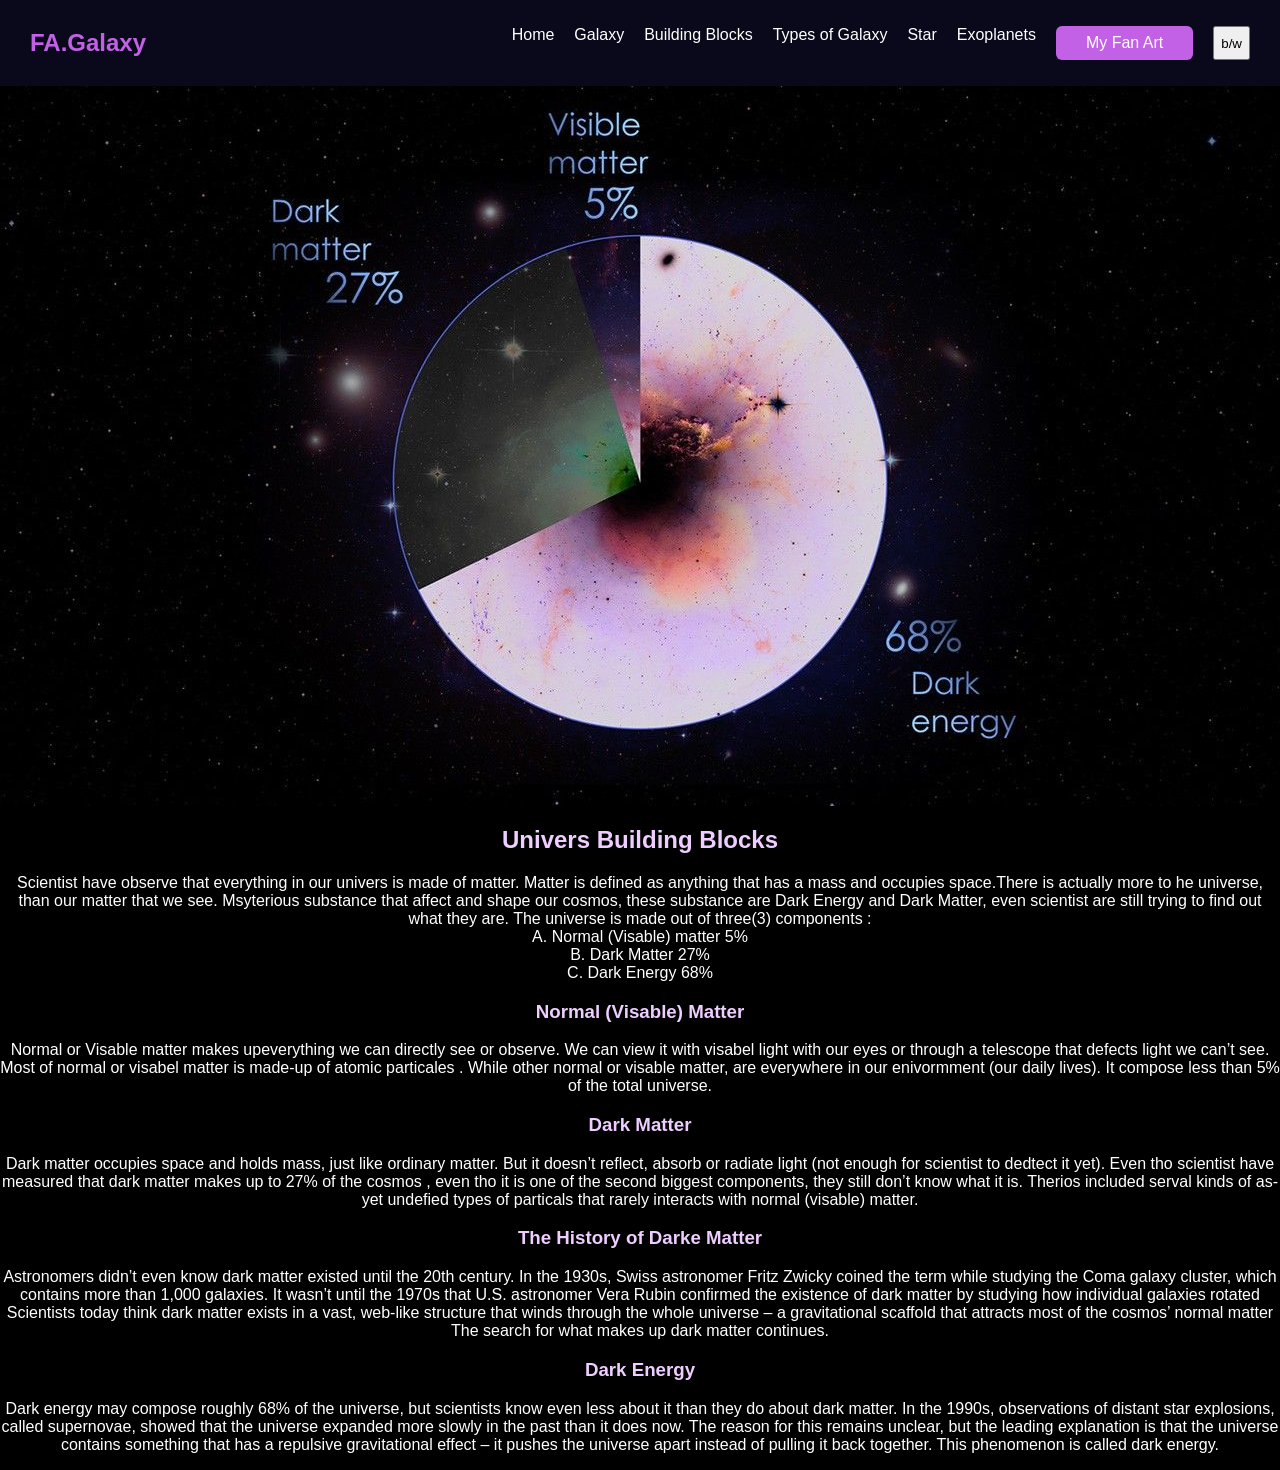
==== buliding block.html @ 3255e748 "first commit" ====
<!DOCTYPE html>
<html lang="en">

<head>
    <meta charset="UTF-8">
    <meta name="viewport" content="width=device-width, initial-scale=1.0">
    <title>Galaxy</title>
    <link rel="stylesheet" href="style.css">
</head>

<body class="lb">
    <header>
        <div class="logo">FA.Galaxy</div>
        <nav>
            <ul>
                <li><a href="index.html">Home</a></li>

                <li><a href="galaxy.html">Galaxy</a></li>

                <li><a href="buliding block.html">Building Blocks</a></li>

                <li><a href="types of galaxy.html">Types of Galaxy</a></li>

                <li><a href="star.html">Star</a></li>

                <li><a href="exoplanet.html">Exoplanets</a></li>

                <button class="btn">My Fan Art</button>
                <button class="mode-toggle">b/w</button>
            </ul>
        </nav>
    </header>

    <div class="image">
        <img class="img1" src="asset/galaxy1t.jpeg" alt="">
    </div>

    <div class="text">
        <h2 class="hero-title"><b> Univers Building Blocks</b></h2>
        <p><span>Scientist have observe that everything in our 
            univers is made of matter.
                Matter is defined as anything that has a mass
            and occupies space.There is actually more to he universe, than our matter that we see.
  Msyterious substance that affect and shape our cosmos, these substance are Dark Energy and Dark Matter, even scientist are still trying to find out what they are.
     The universe is made out of three(3) components :<br>
A.	Normal  (Visable) matter 5%<br>
B.	Dark Matter 27%<br>
C.	Dark Energy 68%<br>


        <h3>Normal (Visable) Matter</h3>
        Normal or Visable matter makes upeverything we can directly see or observe. We can view it with visabel light with our eyes or through a telescope that defects light we can’t see.
 Most of normal or visabel matter is made-up of atomic particales  . While other normal or visable matter, are everywhere in our enivormment (our daily lives).
It compose less than 5% of the total universe.

        <h3>Dark Matter</h3>
        Dark matter occupies space and holds mass, just like ordinary matter. But it doesn’t reflect, absorb or radiate light (not enough for scientist to dedtect it yet).
Even tho scientist have measured that  dark matter makes up to 27%  of the cosmos , even tho it is one of the second biggest components, they still don’t know what it is. 
Therios included serval kinds of       as-yet undefied types of particals  that rarely interacts with normal (visable) matter.

<h3>The History of Darke Matter</h3>
Astronomers didn’t even know dark matter existed until the 20th century. In the 1930s, Swiss astronomer Fritz Zwicky coined the term while studying the Coma galaxy cluster, which contains more than 1,000 galaxies.
It wasn’t until the 1970s that U.S. astronomer Vera Rubin confirmed the existence of dark matter by studying how individual galaxies rotated

Scientists today think dark matter exists in a vast, web-like structure that winds through the whole universe – a gravitational scaffold that attracts most of the cosmos’ normal matter
The search for what makes up dark matter continues.


<h3>Dark Energy</h3>
Dark energy may compose roughly 68% of the universe, but scientists know even less about it than they do about dark matter.  In the 1990s, observations of distant star explosions, called supernovae, showed that the universe expanded more slowly in the past than it does now.
The reason for this remains unclear, but the leading explanation is that the universe contains something that has a repulsive gravitational effect – it pushes the universe apart instead of pulling it back together. This phenomenon is called dark energy.

        </span></p>


    </div>

</body>

</html>
---- style.css ----
body {
        margin: 0;
        padding: 0;
        font-family: poppins, sans-serif;
        color: #000;
        background-color: #000;
    }
    
    header {
        display: flex;
        justify-content: space-between;
        align-items: center;
        background: rgba(10, 10, 30, 0.9);
        padding: 10px 30px;
        top: 0;
        z-index: 1000;
    }
    
    .logo {
        font-size: 1.5rem;
        font-weight: bold;
        color: #c361e6;
    }
    
    nav ul {
        display: flex;
        list-style: none;
        gap: 20px;
    }
    
    .btn {
        padding: 8px 30px;
        font-size: 16px;
        border: none;
        border-radius: 6px;
        transition: 0.5s;
        color: #fff;
        background-color: #c361e6;
    }
    
    .btn:hover {
        background-color: #a308db;
        cursor: pointer;
    }
    
    nav a {
        color: #fff;
        text-decoration: none;
        font-weight: 500;
    }
    
    section {
        position: absolute;
        top: 50%;
        left: 50%;
        transform: translate(-50%, -50%);
        color: hsl(285, 100%, 36%);
        text-align: center;
    }
    
    .img-slider {
        width: 100%;
        height: 100%;
        position: relative;
    }
    
    .ll {
        background-color: #000;
    }
    
    .image {
        display: flex;
        justify-content: center;
    }
    
    .lb {
        background-color: #000;
    }
    
    .explain {
        text-align: center;
    }
    
    .explain .hero-title {
        color: #a308db;
    }
    
    p {
        text-align: center;
        text-decoration: none;
        text-decoration-color: #a308db;
    }
    
    h2 {
        color: #eecdff;
        text-align: center;
        transition: 0.3s;
    }
    
    h2:hover {
        color: #c361e6;
    }
    
    h3 {
        color: #eecdff;
        text-align: center;
        transition: 0.3s;
    }
    
    h3:hover {
        color: #c361e6;
    }
    
    h1 {
        color: #eecdff;
        text-align: center;
        transition: 0.3s;
    }
    
    h1:hover {
        color: #c361e6;
    }
    
    .part {
        color: red;
    }
    
    footer {
        background-color: #000;
        color: #fff;
        text-align: center;
        padding: 1rem;
        margin-top: 0rem;
    }
    
    .text {
        color: #fff;
        text-align: center;
        text-decoration: none;
        text-decoration-color: #a308db;
    }
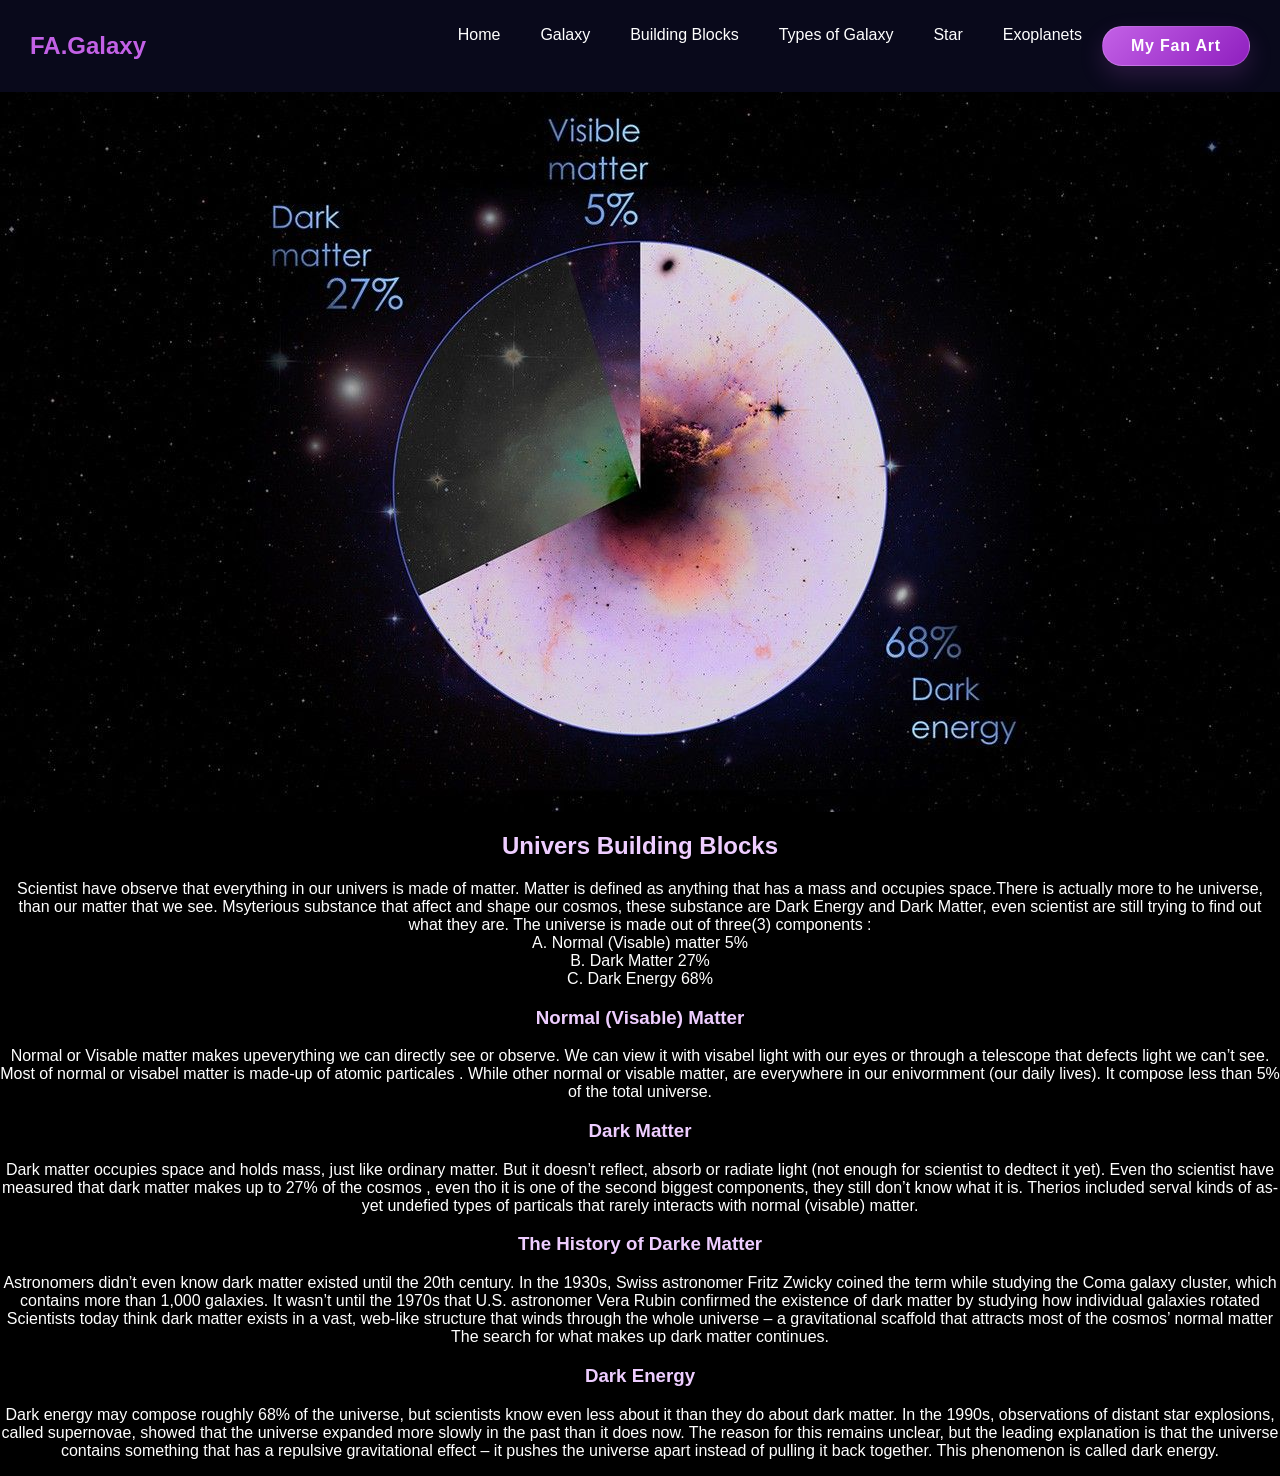
==== commit d86f11c8: "burger update" ====
--- a/buliding block.html
+++ b/buliding block.html
@@ -11,8 +11,17 @@
 <body class="lb">
     <header>
         <div class="logo">FA.Galaxy</div>
-        <nav>
-            <ul>
+       <nav>
+
+            <button id="burger" class="burger">
+                <span class="bar"></span>
+                <span class="bar"></span>
+                <span class="bar"></span>
+            </button>
+
+
+
+            <ul class="nav-links">
                 <li><a href="index.html">Home</a></li>
 
                 <li><a href="galaxy.html">Galaxy</a></li>
@@ -26,7 +35,7 @@
                 <li><a href="exoplanet.html">Exoplanets</a></li>
 
                 <button class="btn">My Fan Art</button>
-                <button class="mode-toggle">b/w</button>
+                
             </ul>
         </nav>
     </header>
@@ -75,6 +84,7 @@
 
     </div>
 
+    <script src="script.js"></script>
 </body>
 
 </html>
--- a/style.css
+++ b/style.css
@@ -1,9 +1,20 @@
+    html {
+        height: 100%;
+        scroll-behavior: smooth;
+        overflow-x: hidden;
+    }
+
     body {
         margin: 0;
         padding: 0;
         font-family: poppins, sans-serif;
         color: #000;
         background-color: #000;
+        min-height: 100vh;
+        display: flex;
+        flex-direction: column;
+        overflow-x: hidden;
+        transition: background-color 0.4s ease, color 0.4s ease;
     }
     
     header {
@@ -14,6 +25,7 @@
         padding: 10px 30px;
         top: 0;
         z-index: 1000;
+        flex-shrink: 0;
     }
     
     .logo {
@@ -22,33 +34,64 @@
         color: #c361e6;
     }
     
+    nav {
+        position: relative;
+    }
+
     nav ul {
         display: flex;
         list-style: none;
         gap: 20px;
     }
+
+    .nav-links {
+        transition: opacity 0.3s ease, transform 0.3s ease;
+    }
     
     .btn {
-        padding: 8px 30px;
+        padding: 10px 28px;
         font-size: 16px;
-        border: none;
-        border-radius: 6px;
-        transition: 0.5s;
+        font-weight: 600;
+        letter-spacing: 0.05em;
+        border: 1px solid rgba(255, 255, 255, 0.18);
+        border-radius: 999px;
+        transition: transform 0.25s ease, background 0.35s ease, box-shadow 0.25s ease;
         color: #fff;
-        background-color: #c361e6;
+        background: linear-gradient(135deg, #c361e6 0%, #8f1fbf 100%);
+        box-shadow: 0 10px 25px rgba(195, 97, 230, 0.18);
     }
     
     .btn:hover {
-        background-color: #a308db;
+        background: linear-gradient(135deg, #a308db 0%, #7511a8 100%);
+        transform: translateY(-3px);
+        box-shadow: 0 14px 32px rgba(163, 8, 219, 0.24);
         cursor: pointer;
+    }
+    
+    .btn:active {
+        transform: translateY(-1px);
+        box-shadow: 0 8px 18px rgba(163, 8, 219, 0.2);
     }
     
     nav a {
         color: #fff;
         text-decoration: none;
         font-weight: 500;
-    }
-    
+        transition: color 0.3s ease;
+    }
+
+    nav a:hover {
+        color: #c361e6;
+    }
+    
+    .slider {
+        flex: 1;
+        width: 100%;
+        position: relative;
+        overflow: hidden;
+        transition: transform 0.5s ease;
+    }
+
     section {
         position: absolute;
         top: 50%;
@@ -56,12 +99,19 @@
         transform: translate(-50%, -50%);
         color: hsl(285, 100%, 36%);
         text-align: center;
+        z-index: 10;
+        transition: transform 0.4s ease, opacity 0.4s ease;
     }
     
     .img-slider {
         width: 100%;
         height: 100%;
-        position: relative;
+        object-fit: cover;
+        transition: transform 0.5s ease;
+    }
+
+    .img-slider:hover {
+        transform: scale(1.02);
     }
     
     .ll {
@@ -123,6 +173,7 @@
     
     .part {
         color: red;
+        flex-shrink: 0;
     }
     
     footer {
@@ -138,4 +189,265 @@
         text-align: center;
         text-decoration: none;
         text-decoration-color: #a308db;
-    }+    }
+    
+    .container {
+        display: flex;
+        justify-content: start;
+        padding: 20px;
+    }
+    
+    .card-a {
+        text-align: center;
+        color: #fbf5fd;
+    }
+    
+    .card-a .h3 {
+        margin-top: 0;
+        color: #a308db;
+    }
+    
+    .card1 {
+        display: flex;
+        align-items: center;
+        border: 1px soild #ddd;
+        border-radius: 8px;
+        overflow: hidden;
+        gap: 15px;
+    }
+    
+    .ex {
+        width: 400px;
+        height: auto;
+        object-fit: cover;
+    }
+    
+    .card-b {
+        background: #fff;
+        border-radius: 22px;
+        box-shadow: 0 4px 15px rgba(0, 0, 0, 1);
+        padding: 25px;
+        width: 100%;
+        max-width: 400px;
+        height: auto;
+    }
+    
+    .card-b .h3 {
+        margin-top: 0;
+        color: #a308db;
+    }
+    
+    .card-2 {
+        display: flex;
+        border: 1px soild #ddd;
+        border-radius: 8px;
+        overflow: hidden;
+        gap: 15px;
+    }
+    
+    .ex-1 {
+        width: 400px;
+        height: auto;
+        object-fit: cover;
+    }
+    
+    .card-c {
+        background: #fff;
+        border-radius: 22px;
+        box-shadow: 0 4px 15px rgba(0, 0, 0, 1);
+        padding: 25px;
+        width: 100%;
+        max-width: 400px;
+        height: auto;
+    }
+    
+    .card-c .h3 {
+        margin-top: 0;
+        color: #a308db;
+    }
+    
+    .card-3 {
+        display: flex;
+        justify-content: center;
+        border: 1px soild #ddd;
+        border-radius: 8px;
+        overflow: hidden;
+        gap: 15px;
+    }
+    
+    .ex-2 {
+        width: 400px;
+        height: auto;
+        object-fit: cover;
+    }
+    
+    .card-d {
+        background: #fff;
+        border-radius: 22px;
+        box-shadow: 0 4px 15px rgba(0, 0, 0, 1);
+        padding: 25px;
+        width: 100%;
+        max-width: 400px;
+        height: auto;
+    }
+    
+    .card-d .h3 {
+        margin-top: 0;
+        color: #a308db;
+    }
+    
+    .card-4 {
+        display: flex;
+        align-items: center;
+        border: 1px soild #ddd;
+        border-radius: 8px;
+        overflow: hidden;
+        gap: 15px;
+    }
+    
+    .ex-3 {
+        width: 400px;
+        height: auto;
+        object-fit: cover;
+    }
+    
+    .card-e {
+        background: #fff;
+        border-radius: 22px;
+        box-shadow: 0 4px 15px rgba(0, 0, 0, 1);
+        padding: 25px;
+        width: 100%;
+        max-width: 400px;
+        height: auto;
+    }
+    
+    .card-e .h3 {
+        margin-top: 0;
+        color: #a308db;
+    }
+    
+    .card-5 {
+        display: flex;
+        align-items: center;
+        border: 1px soild #ddd;
+        border-radius: 8px;
+        overflow: hidden;
+        gap: 15px;
+    }
+    
+    .ex-4 {
+        width: 400px;
+        height: auto;
+        object-fit: cover;
+    }
+    
+   
+
+    /* Styles de base */
+.navbar {
+  display: flex;
+  justify-content: space-between;
+  align-items: center;
+  padding: 1rem 2rem;
+  background-color: #333;
+  color: white;
+}
+
+.nav-links {
+  display: flex;
+  list-style: none;
+}
+
+.nav-links li {
+  margin-left: 20px;
+}
+
+.nav-links a {
+  color: white;
+  text-decoration: none;
+}
+
+/* Cacher le bouton burger par défaut */
+.burger {
+  display: none;
+  flex-direction: column;
+  cursor: pointer;
+  background: none;
+  border: none;
+}
+
+.bar {
+  height: 3px;
+  width: 25px;
+  background-color: white;
+  margin: 3px 0;
+  transition: 0.3s;
+}
+
+@media screen and (max-width: 768px) {
+  /* Afficher le burger en mobile */
+  .burger {
+    display: flex;
+  }
+
+  /* La liste cachée */
+  .nav-links {
+    display: none; /* Toujours caché par défaut */
+    flex-direction: column;
+    
+    /* Positionnement en haut à droite */
+    position: fixed;
+    top: 60px;
+    right: 0;
+    width: 250px;
+    
+    /* Design professionnel */
+    background-color: rgba(10, 10, 30, 0.95);
+    padding: 0;
+    margin: 0;
+    list-style: none;
+    box-shadow: -5px 5px 10px rgba(0,0,0,0.3);
+    z-index: 1000;
+    opacity: 0;
+    transform: translateY(-10px);
+  }
+
+  .nav-links.active {
+    display: flex;
+    opacity: 1;
+    transform: translateY(0);
+  }
+
+  /* Style de chaque ligne de la liste */
+  .nav-links li {
+    width: 100%;
+    text-align: center;
+    border-bottom: 1px solid #444;
+  }
+
+  .nav-links li a {
+    display: block;
+    padding: 15px;
+    width: 100%;
+    color: white;
+    text-decoration: none;
+  }
+
+  .nav-links li button {
+    width: calc(100% - 30px);
+    margin: 10px 15px;
+  }
+
+  /* Animation du burger - transformation en X */
+  .burger.toggle .bar:nth-child(1) {
+    transform: rotate(-45deg) translate(-5px, 6px);
+  }
+
+  .burger.toggle .bar:nth-child(2) {
+    opacity: 0;
+  }
+
+  .burger.toggle .bar:nth-child(3) {
+    transform: rotate(45deg) translate(-5px, -6px);
+  }
+}
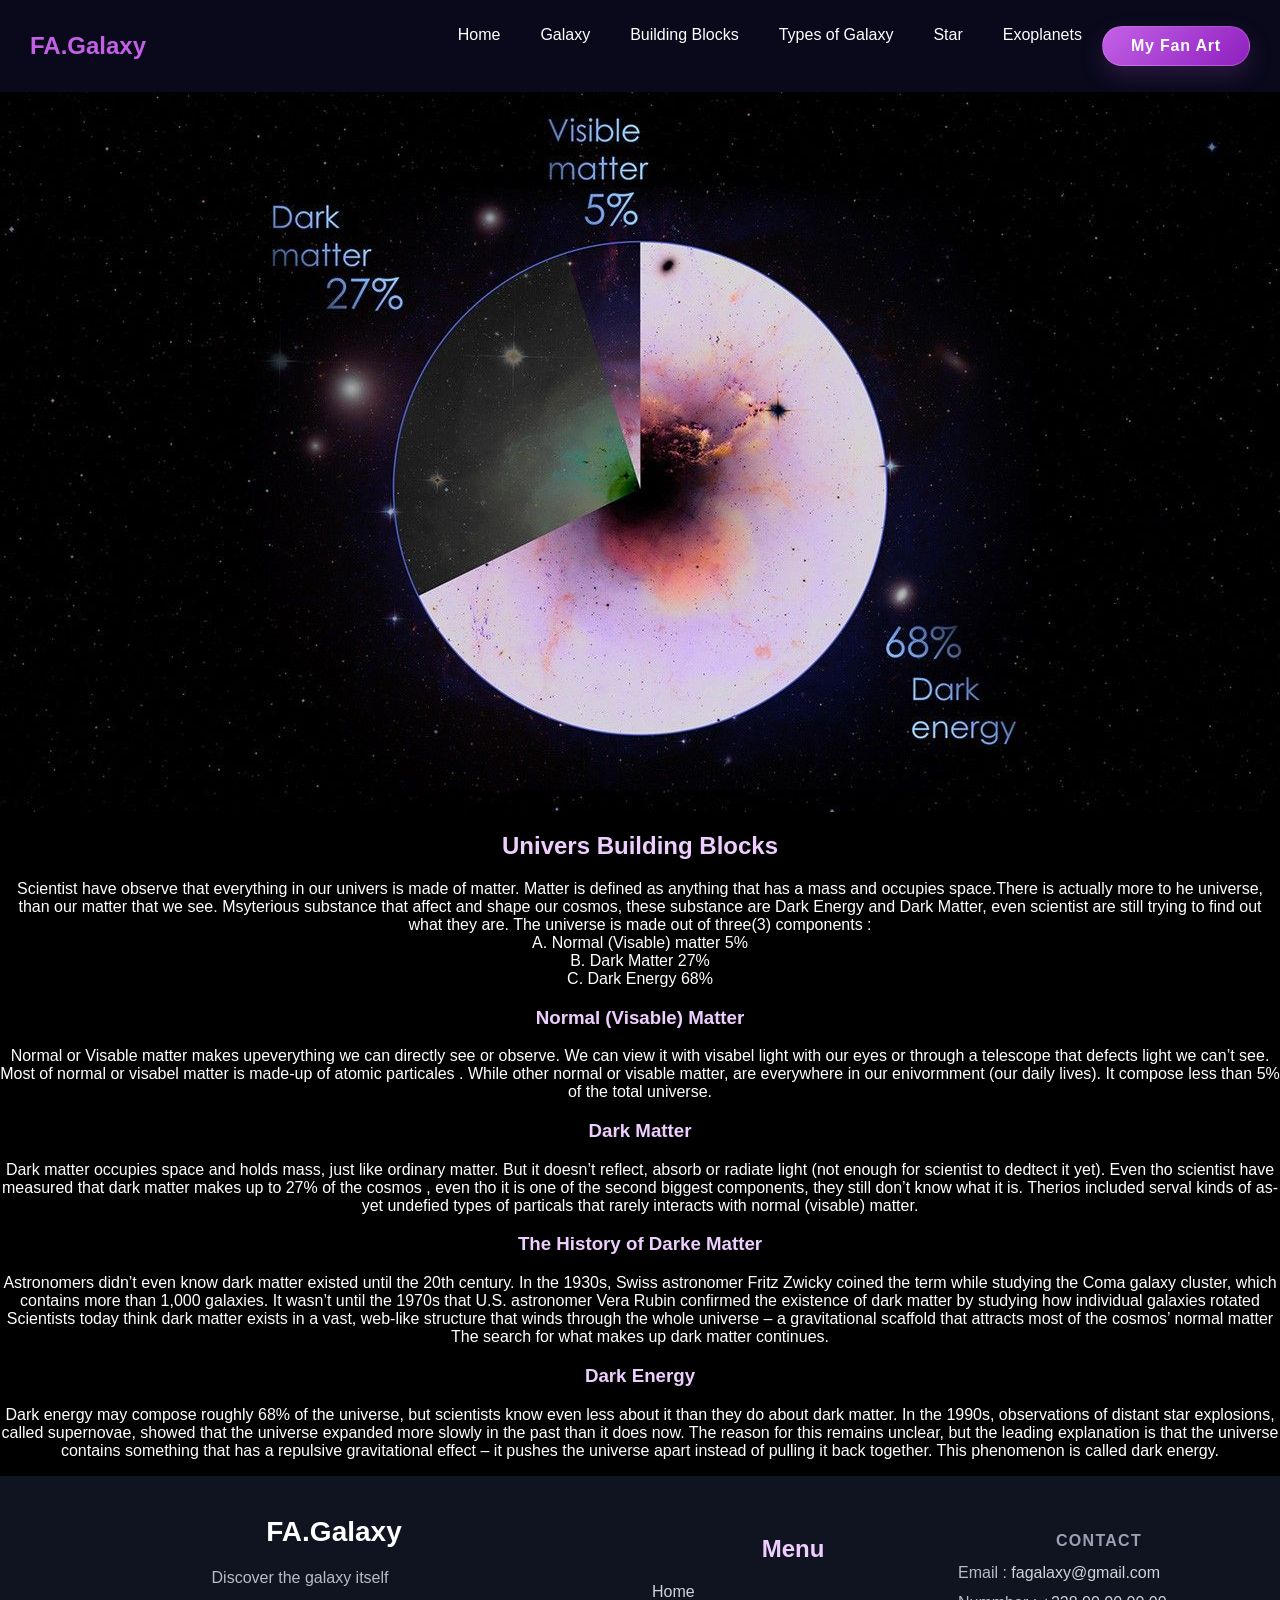
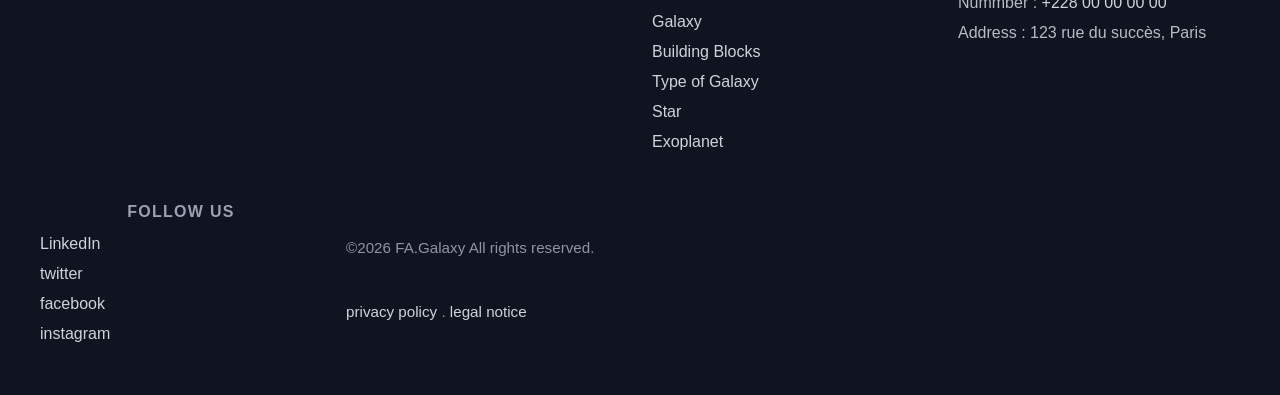
==== commit a5502fd4: "Update 6" ====
--- a/buliding block.html
+++ b/buliding block.html
@@ -11,7 +11,7 @@
 <body class="lb">
     <header>
         <div class="logo">FA.Galaxy</div>
-       <nav>
+        <nav>
 
             <button id="burger" class="burger">
                 <span class="bar"></span>
@@ -35,7 +35,7 @@
                 <li><a href="exoplanet.html">Exoplanets</a></li>
 
                 <button class="btn">My Fan Art</button>
-                
+
             </ul>
         </nav>
     </header>
@@ -84,6 +84,59 @@
 
     </div>
 
+    <footer class="site-footer">
+        <div class="footer-container">
+            <div class="footer-brand">
+                <h2>FA.Galaxy</h2>
+                <p>Discover the galaxy itself</p>
+            </div>
+            <div class="footer-links">
+                <h2>Menu</h2>
+                <ul>
+                    <li><a href="index.html">Home</a></li>
+
+                    <li><a href="galaxy.html">Galaxy</a></li>
+
+                    <li><a href="buliding block.html">Building Blocks</a></li>
+
+                    <li><a href="types of galaxy.html">Type of Galaxy</a></li>
+
+                    <li><a href="star.html">Star</a></li>
+
+                    <li><a href="exoplanet.html">Exoplanet</a></li>
+
+                </ul>
+            </div>
+
+            <div class="footer-contact">
+                <h3>contact</h3>
+                <ul>
+                    <li>Email : <a href="#">fagalaxy@gmail.com</a></li>
+                    <li>Nummber : <a href="#">+228 00 00 00 00</a></lI>
+                    <li>Address : 123 rue du succès, Paris</li>
+                </ul>
+            </div>
+
+            <div class="footer-social">
+                <h3>Follow us</h3>
+                <ul>
+                    <li><a href="#">LinkedIn</a></li>
+                    <li><a href="#">twitter</a></li>
+                    <li><a href="#">facebook</a></li>
+                    <li><a href="#">instagram</a></li>
+                </ul>
+            </div>
+
+            <div class="footer-bottom">
+                <span>&copy;2026 FA.Galaxy All rights reserved.</span>
+                <span><a href="#">privacy policy</a> . <a href="#">legal notice</a></span>
+
+
+            </div>
+
+        </div>
+    </footer>
+
     <script src="script.js"></script>
 </body>
 
--- a/style.css
+++ b/style.css
@@ -3,7 +3,7 @@
         scroll-behavior: smooth;
         overflow-x: hidden;
     }
-
+    
     body {
         margin: 0;
         padding: 0;
@@ -37,13 +37,13 @@
     nav {
         position: relative;
     }
-
+    
     nav ul {
         display: flex;
         list-style: none;
         gap: 20px;
     }
-
+    
     .nav-links {
         transition: opacity 0.3s ease, transform 0.3s ease;
     }
@@ -79,7 +79,7 @@
         font-weight: 500;
         transition: color 0.3s ease;
     }
-
+    
     nav a:hover {
         color: #c361e6;
     }
@@ -91,10 +91,11 @@
         overflow: hidden;
         transition: transform 0.5s ease;
     }
-
+    
     section {
         position: absolute;
-        top: 50%;
+        top: 40%;
+        display: flex;
         left: 50%;
         transform: translate(-50%, -50%);
         color: hsl(285, 100%, 36%);
@@ -109,7 +110,7 @@
         object-fit: cover;
         transition: transform 0.5s ease;
     }
-
+    
     .img-slider:hover {
         transform: scale(1.02);
     }
@@ -177,11 +178,9 @@
     }
     
     footer {
-        background-color: #000;
-        color: #fff;
-        text-align: center;
-        padding: 1rem;
-        margin-top: 0rem;
+        margin: 0;
+        background-color: #f4f6f8;
+        color: #333;
     }
     
     .text {
@@ -340,114 +339,226 @@
         height: auto;
         object-fit: cover;
     }
-    
-   
-
     /* Styles de base */
-.navbar {
-  display: flex;
-  justify-content: space-between;
-  align-items: center;
-  padding: 1rem 2rem;
-  background-color: #333;
-  color: white;
-}
-
-.nav-links {
-  display: flex;
-  list-style: none;
-}
-
-.nav-links li {
-  margin-left: 20px;
-}
-
-.nav-links a {
-  color: white;
-  text-decoration: none;
-}
-
-/* Cacher le bouton burger par défaut */
-.burger {
-  display: none;
-  flex-direction: column;
-  cursor: pointer;
-  background: none;
-  border: none;
-}
-
-.bar {
-  height: 3px;
-  width: 25px;
-  background-color: white;
-  margin: 3px 0;
-  transition: 0.3s;
-}
-
-@media screen and (max-width: 768px) {
-  /* Afficher le burger en mobile */
-  .burger {
-    display: flex;
-  }
-
-  /* La liste cachée */
-  .nav-links {
-    display: none; /* Toujours caché par défaut */
-    flex-direction: column;
-    
-    /* Positionnement en haut à droite */
-    position: fixed;
-    top: 60px;
-    right: 0;
-    width: 250px;
-    
-    /* Design professionnel */
-    background-color: rgba(10, 10, 30, 0.95);
-    padding: 0;
-    margin: 0;
-    list-style: none;
-    box-shadow: -5px 5px 10px rgba(0,0,0,0.3);
-    z-index: 1000;
-    opacity: 0;
-    transform: translateY(-10px);
-  }
-
-  .nav-links.active {
-    display: flex;
-    opacity: 1;
-    transform: translateY(0);
-  }
-
-  /* Style de chaque ligne de la liste */
-  .nav-links li {
-    width: 100%;
-    text-align: center;
-    border-bottom: 1px solid #444;
-  }
-
-  .nav-links li a {
-    display: block;
-    padding: 15px;
-    width: 100%;
-    color: white;
-    text-decoration: none;
-  }
-
-  .nav-links li button {
-    width: calc(100% - 30px);
-    margin: 10px 15px;
-  }
-
-  /* Animation du burger - transformation en X */
-  .burger.toggle .bar:nth-child(1) {
-    transform: rotate(-45deg) translate(-5px, 6px);
-  }
-
-  .burger.toggle .bar:nth-child(2) {
-    opacity: 0;
-  }
-
-  .burger.toggle .bar:nth-child(3) {
-    transform: rotate(45deg) translate(-5px, -6px);
-  }
-}+    
+    .navbar {
+        display: flex;
+        justify-content: space-between;
+        align-items: center;
+        padding: 1rem 2rem;
+        background-color: #333;
+        color: white;
+    }
+    
+    .nav-links {
+        display: flex;
+        list-style: none;
+    }
+    
+    .nav-links li {
+        margin-left: 20px;
+    }
+    
+    .nav-links a {
+        color: white;
+        text-decoration: none;
+    }
+    /* Cacher le bouton burger par défaut */
+    
+    .burger {
+        display: none;
+        flex-direction: column;
+        cursor: pointer;
+        background: none;
+        border: none;
+    }
+    
+    .bar {
+        height: 3px;
+        width: 25px;
+        background-color: white;
+        margin: 3px 0;
+        transition: 0.3s;
+    }
+    
+    @media screen and (max-width: 768px) {
+        /* Afficher le burger en mobile */
+        .burger {
+            display: flex;
+        }
+        /* La liste cachée */
+        .nav-links {
+            display: none;
+            /* Toujours caché par défaut */
+            flex-direction: column;
+            /* Positionnement en haut à droite */
+            position: fixed;
+            top: 60px;
+            right: 0;
+            width: 250px;
+            /* Design professionnel */
+            background-color: rgba(10, 10, 30, 0.95);
+            padding: 0;
+            margin: 0;
+            list-style: none;
+            box-shadow: -5px 5px 10px rgba(0, 0, 0, 0.3);
+            z-index: 1000;
+            opacity: 0;
+            transform: translateY(-10px);
+        }
+        .nav-links.active {
+            display: flex;
+            opacity: 1;
+            transform: translateY(0);
+        }
+        /* Style de chaque ligne de la liste */
+        .nav-links li {
+            width: 100%;
+            text-align: center;
+            border-bottom: 1px solid #444;
+        }
+        .nav-links li a {
+            display: block;
+            padding: 15px;
+            width: 100%;
+            color: white;
+            text-decoration: none;
+        }
+        .nav-links li button {
+            width: calc(100% - 30px);
+            margin: 10px 15px;
+        }
+        /* Animation du burger - transformation en X */
+        .burger.toggle .bar:nth-child(1) {
+            transform: rotate(-45deg) translate(-5px, 6px);
+        }
+        .burger.toggle .bar:nth-child(2) {
+            opacity: 0;
+        }
+        .burger.toggle .bar:nth-child(3) {
+            transform: rotate(45deg) translate(-5px, -6px);
+        }
+    }
+    
+    .site-footer {
+        background: #101320;
+        color: #d0d4da;
+        padding: 40px 24px;
+    }
+    
+    .footer-container {
+        max-width: 1200px;
+        margin: 0 auto;
+        display: grid;
+        grid-template-columns: repeat(4, minmax(180px, 1fr));
+        gap: 24px;
+    }
+    
+    .footer-brand {
+        grid-column: span 2;
+    }
+    
+    .footer-brand h2 {
+        margin: 0 0 12px;
+        font-size: 1.75rem;
+        color: #ffffff;
+    }
+    
+    .footer-brand p {
+        line-height: 1.8;
+        color: #b8bcc4;
+        max-width: 520px;
+    }
+    
+    .footer-links h3,
+    .footer-contact h3,
+    .footer-social h3 {
+        margin-bottom: 14px;
+        font-size: 1rem;
+        text-transform: uppercase;
+        letter-spacing: 0.08rem;
+        color: #9aa1b3;
+    }
+    
+    .footer-links ul,
+    .footer-contact ul,
+    .footer-social ul {
+        list-style: none;
+        padding: 0;
+        margin: 0;
+    }
+    
+    .footer-links li,
+    .footer-contact li,
+    .footer-social li {
+        margin-bottom: 12px;
+    }
+    
+    .footer-links a,
+    .footer-contact a,
+    .footer-social a {
+        color: #d0d4da;
+        text-decoration: none;
+        transition: color 0.2s ease;
+    }
+    
+    .footer-links a:hover,
+    .footer-contact {
+        color: #ffffff;
+    }
+    
+    .footer-contact li {
+        color: #b8bcc4;
+    }
+    
+    .footer-social a {
+        display: inline-flex;
+        align-items: center;
+        gap: 8px;
+        color: #d0d4da;
+        text-decoration: none;
+        transition: color 0.2s ease;
+    }
+    
+    .footer-social a:hover {
+        color: #ffffff;
+    }
+    
+    .footer-bottom {
+        margin-top: 32px;
+        border-top: 1px soild rgba(255, 255, 255, 0.08);
+        padding-top: 20px;
+        display: flex;
+        flex-wrap: wrap;
+        justify-content: space-between;
+        gap: 12px;
+        color: #8f95a5;
+        font-size: 0.95rem;
+    }
+    
+    .footer-bottom a {
+        color: #d0d4da;
+        text-decoration: none;
+    }
+    
+    .footer-bottom a:hover {
+        color: #ffffff;
+    }
+    
+    @media (max-width: 900px) {
+        .footer-container {
+            grid-template-columns: repeat(2, minmax(16px, 1fr));
+        }
+        .footer-brand {
+            grid-column: span 2;
+        }
+    }
+    
+    @media (max-width: 620px) {
+        .footer-container {
+            grid-template-columns: 1fr;
+        }
+        .footer-brand {
+            grid-column: span 1;
+        }
+    }
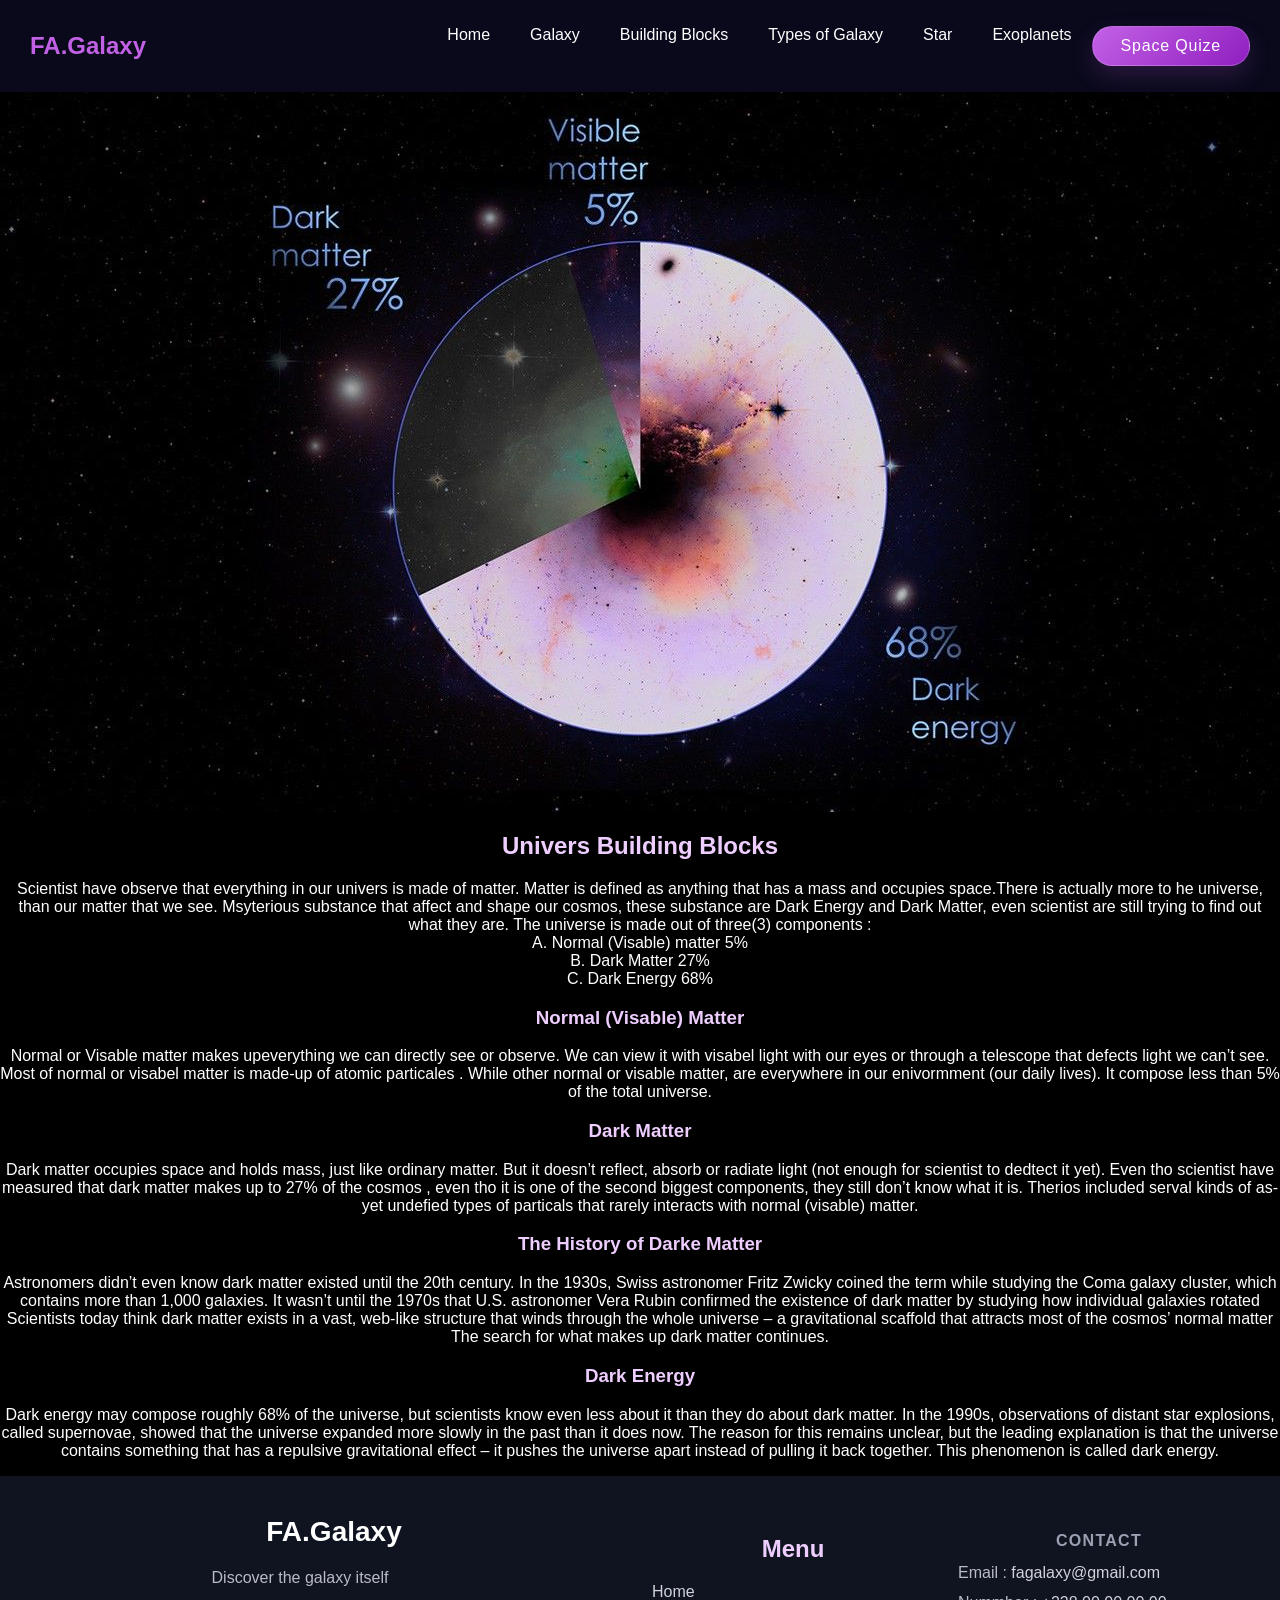
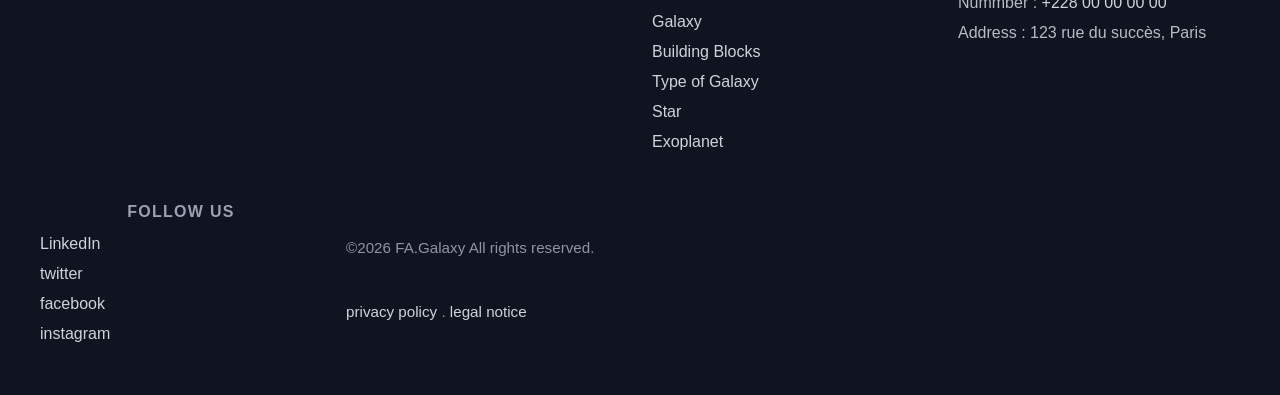
==== commit 281434c5: "update 8" ====
--- a/buliding block.html
+++ b/buliding block.html
@@ -34,7 +34,7 @@
 
                 <li><a href="exoplanet.html">Exoplanets</a></li>
 
-                <button class="btn">My Fan Art</button>
+                <button class="btn"><a href="Quiz app/index.html">Space Quize</a></button>
 
             </ul>
         </nav>
